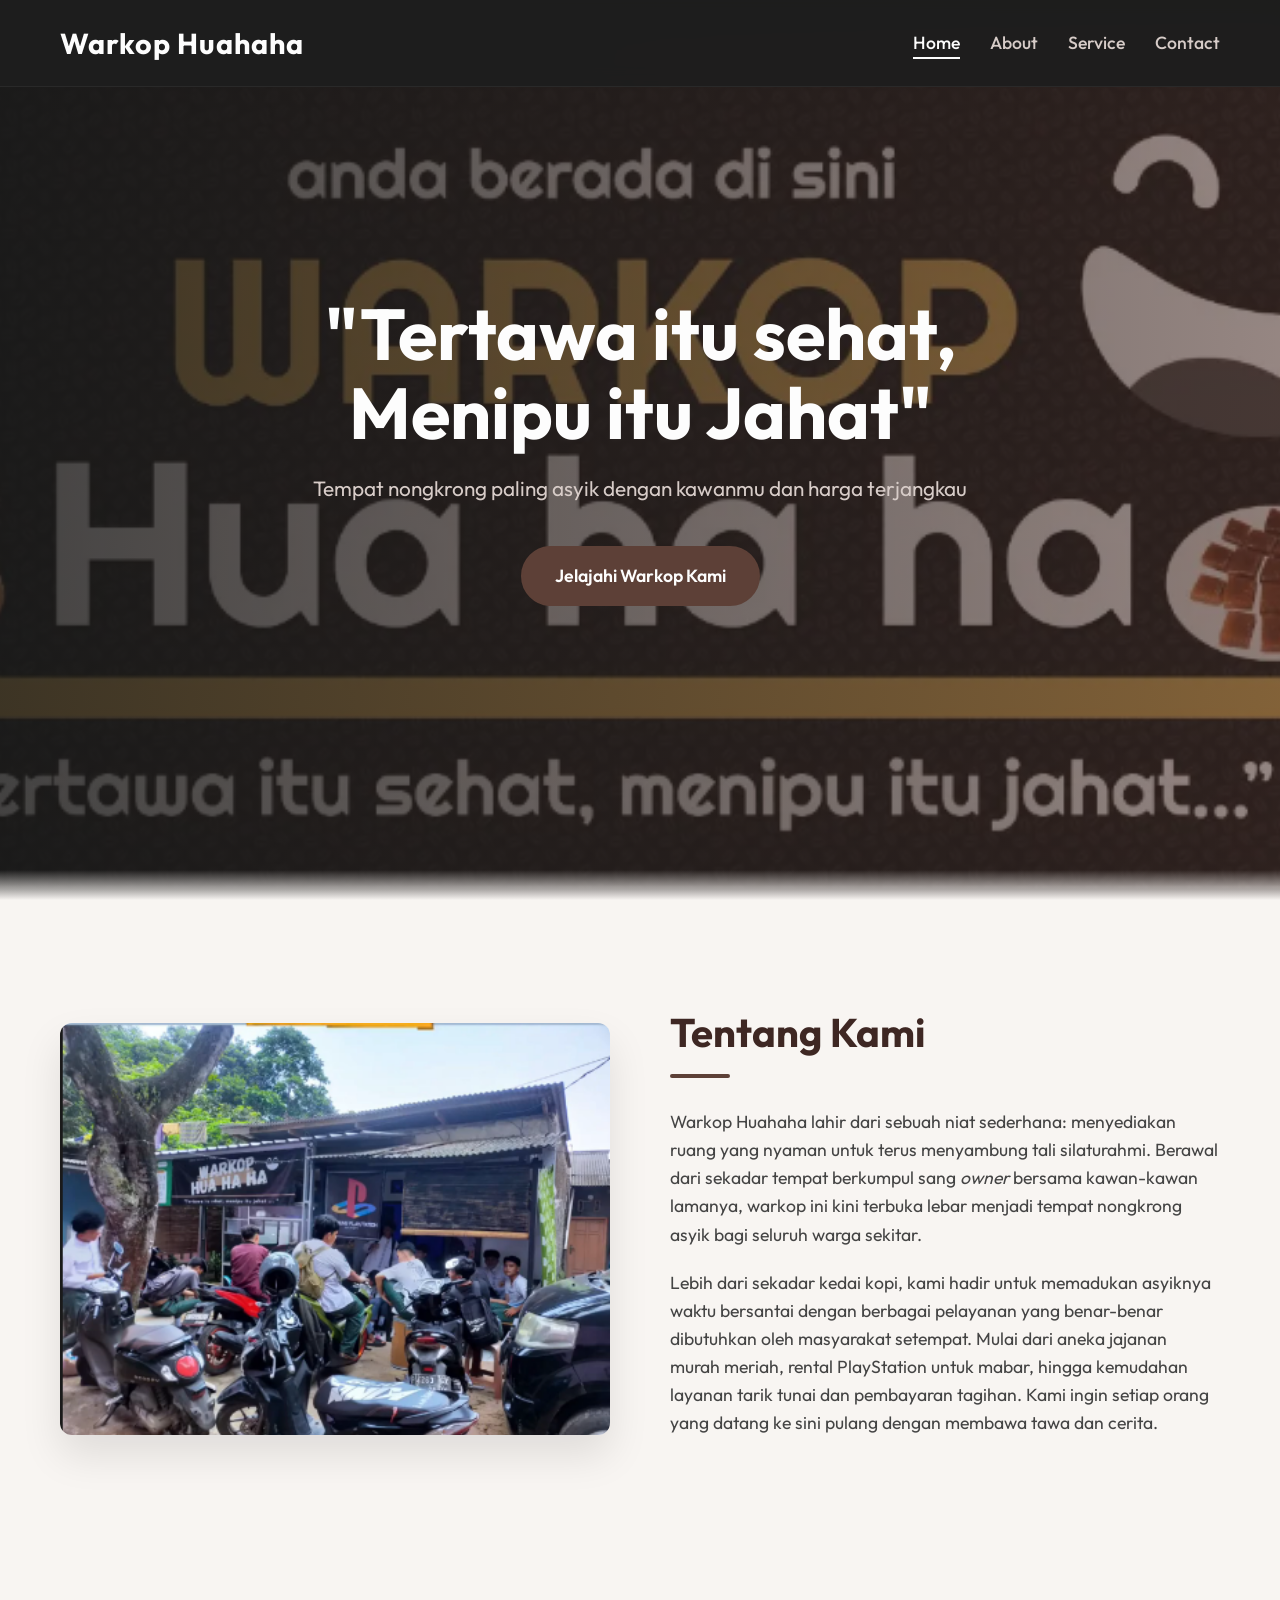
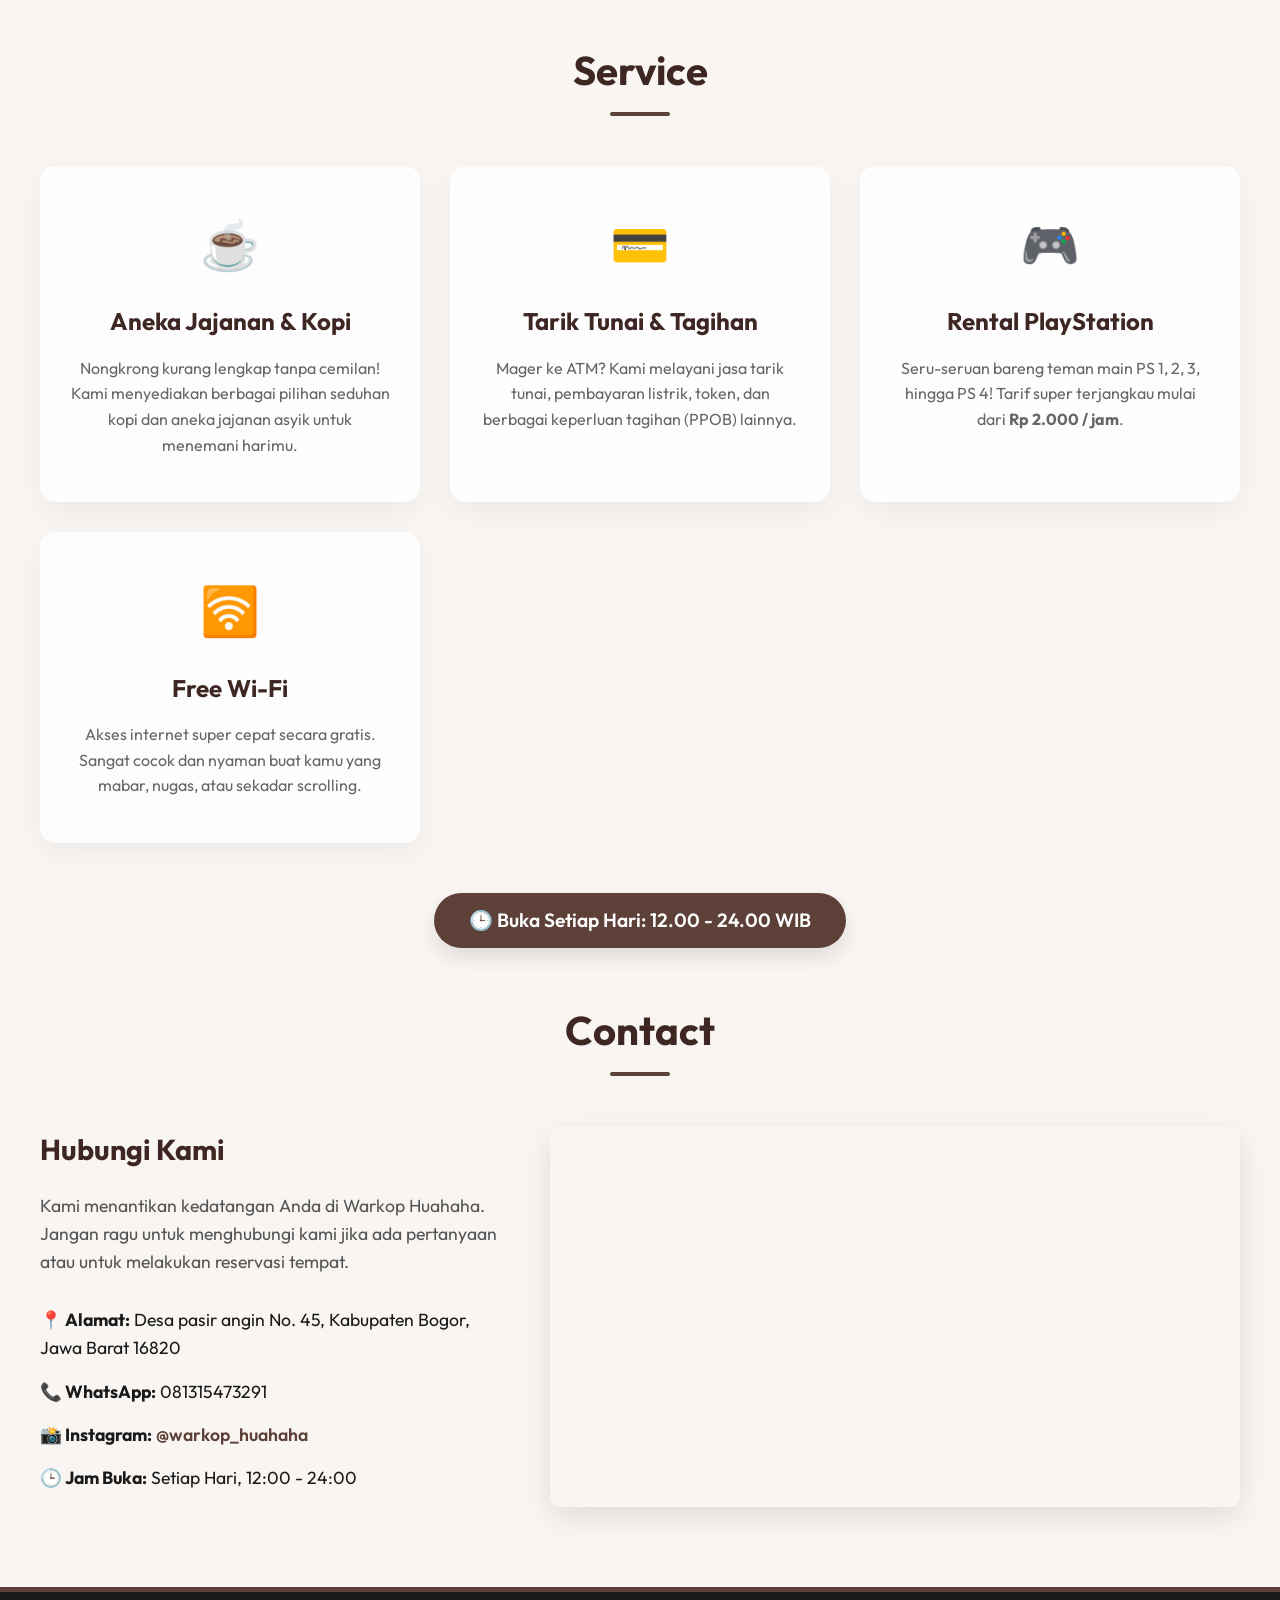
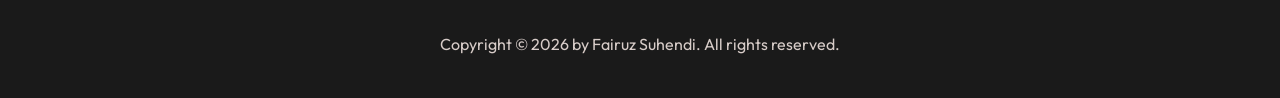
==== index.html @ 4262f51d "first commit" ====
<!DOCTYPE html>
<html lang="id">
<head>
    <meta charset="UTF-8">
    <meta name="viewport" content="width=device-width, initial-scale=1.0">
    <title>Warkop Huahaha | Tertawa Itu Sehat</title>
    <!-- Google Fonts for Modern Typography -->
    <link rel="preconnect" href="https://fonts.googleapis.com">
    <link rel="preconnect" href="https://fonts.gstatic.com" crossorigin>
    <link href="https://fonts.googleapis.com/css2?family=Outfit:wght@300;400;600;700&display=swap" rel="stylesheet">
    <link rel="stylesheet" href="style/style.css">
</head>
<body>

    <!-- Navbar -->
    <nav class="navbar">
        <div class="nav-container">
            <a href="#" class="nav-logo">Warkop Huahaha</a>
            <ul class="nav-links">
                <li><a href="#home" class="active">Home</a></li>
                <li><a href="#about">About</a></li>
                <li><a href="#service">Service</a></li>
                <li><a href="#contact">Contact</a></li>
            </ul>
            <div class="hamburger">
                <span class="bar"></span>
                <span class="bar"></span>
                <span class="bar"></span>
            </div>
        </div>
    </nav>

    <!-- Home Section -->
    <section id="home" class="home-section">
        <div class="home-overlay"></div>
        <div class="home-content">
            <h1 class="hero-title">"Tertawa itu sehat,<br>Menipu itu Jahat"</h1>
            <p class="hero-subtitle">Tempat nongkrong paling asyik dengan kawanmu dan harga terjangkau</p>
            <a href="#about" class="btn-primary">Jelajahi Warkop Kami</a>
        </div>
    </section>

    <!-- About Section -->
    <section id="about" class="about-section">
        <div class="container section-container about-grid">
            <div class="about-image">
                <!-- Ratio 4:3 -->
                <img src="img/warkop-huaha2.png" alt="Warkop Huahaha">
            </div>
            <div class="about-text">
                <h2 class="section-title">Tentang Kami</h2>
                <div class="title-underline"></div>
                <p>Warkop Huahaha lahir dari sebuah niat sederhana: menyediakan ruang yang nyaman untuk terus menyambung tali silaturahmi. Berawal dari sekadar tempat berkumpul sang <em>owner</em> bersama kawan-kawan lamanya, warkop ini kini terbuka lebar menjadi tempat nongkrong asyik bagi seluruh warga sekitar.</p>
                <p>Lebih dari sekadar kedai kopi, kami hadir untuk memadukan asyiknya waktu bersantai dengan berbagai pelayanan yang benar-benar dibutuhkan oleh masyarakat setempat. Mulai dari aneka jajanan murah meriah, rental PlayStation untuk mabar, hingga kemudahan layanan tarik tunai dan pembayaran tagihan. Kami ingin setiap orang yang datang ke sini pulang dengan membawa tawa dan cerita.</p>
            </div>
        </div>
    </section>
    
    <!-- Service Section -->
    <section id="service" class="service-section">
        <div class="container section-wrapper">
            <h2 class="section-title text-center">Service</h2>
            <div class="title-underline center"></div>
            <div class="service-grid">
                <div class="service-card">
                    <div class="service-icon">☕</div>
                    <h3>Aneka Jajanan & Kopi</h3>
                    <p>Nongkrong kurang lengkap tanpa cemilan! Kami menyediakan berbagai pilihan seduhan kopi dan aneka jajanan asyik untuk menemani harimu.</p>
                </div>
                <div class="service-card">
                    <div class="service-icon">💳</div>
                    <h3>Tarik Tunai & Tagihan</h3>
                    <p>Mager ke ATM? Kami melayani jasa tarik tunai, pembayaran listrik, token, dan berbagai keperluan tagihan (PPOB) lainnya.</p>
                </div>
                <div class="service-card">
                    <div class="service-icon">🎮</div>
                    <h3>Rental PlayStation</h3>
                    <p>Seru-seruan bareng teman main PS 1, 2, 3, hingga PS 4! Tarif super terjangkau mulai dari <strong>Rp 2.000 / jam</strong>.</p>
                </div>
                <div class="service-card">
                    <div class="service-icon">🛜</div>
                    <h3>Free Wi-Fi</h3>
                    <p>Akses internet super cepat secara gratis. Sangat cocok dan nyaman buat kamu yang mabar, nugas, atau sekadar scrolling.</p>
                </div>
            </div>

            <!-- Jam Operasional Highlight -->
            <div style="text-align: center; margin-top: 50px;">
                <span style="display: inline-block; background-color: var(--primary-brown); color: var(--white); padding: 12px 35px; border-radius: 50px; font-weight: 600; font-size: 1.2rem; box-shadow: 0 10px 20px rgba(0,0,0,0.1);">
                    🕒 Buka Setiap Hari: 12.00 - 24.00 WIB
                </span>
            </div>
        </div>
    </section>

    <!-- Contact Section -->
    <section id="contact" class="contact-section">
        <div class="container section-wrapper">
            <h2 class="section-title text-center">Contact</h2>
            <div class="title-underline center"></div>
            <div class="contact-grid">
                <div class="contact-info">
                    <h3>Hubungi Kami</h3>
                    <p>Kami menantikan kedatangan Anda di Warkop Huahaha. Jangan ragu untuk menghubungi kami jika ada pertanyaan atau untuk melakukan reservasi tempat.</p>
                    <ul class="contact-list">
                        <li><strong>📍 Alamat:</strong> Desa pasir angin No. 45, Kabupaten Bogor, Jawa Barat 16820</li>
                        <li><strong>📞 WhatsApp:</strong> <a href="https://wa.me/6281315473291" target="_blank" style="color: inherit; text-decoration: none;"> 081315473291</a></li>
                        <li><strong>📸 Instagram:</strong> <a href="https://www.instagram.com/warkop_huahaha/" target="_blank" style="color: var(--primary-brown); text-decoration: none; font-weight: 600;">@warkop_huahaha</a></li>
                        <li><strong>🕒 Jam Buka:</strong> Setiap Hari, 12:00 - 24:00</li>
                    </ul>
                </div>
                <div class="contact-map">
                    <iframe src="https://maps.google.com/maps?q=-6.3915505,106.9804911&t=&z=15&ie=UTF8&iwloc=&output=embed" width="100%" height="350" style="border:0; border-radius: 10px;" allowfullscreen="" loading="lazy" referrerpolicy="no-referrer-when-downgrade"></iframe>
                </div>
            </div>
        </div>
    </section>

    <!-- Footer -->
    <footer class="footer">
        <div class="container">
            <p>Copyright &copy; 2026 by Fairuz Suhendi. All rights reserved.</p>
        </div>
    </footer>

    <script src="script/script.js"></script>
</body>
</html>
---- style/style.css ----
/* Custom CSS for Warkop Huahaha */
/* Variables for colors */
:root {
  --primary-brown: #5d4037;
  --dark-brown: #3e2723;
  --light-brown: #d7ccc8;
  --black: #1a1a1a;
  --white: #fdfdfd;

  /* Transitions */
  --transition: all 0.3s ease-in-out;
}

* {
  margin: 0;
  padding: 0;
  box-sizing: border-box;
}

html {
  scroll-behavior: smooth;
}

body {
  font-family: "Outfit", sans-serif;
  background-color: var(--white);
  color: var(--black);
  line-height: 1.6;
  overflow-x: hidden;
}

.container {
  max-width: 1200px;
  margin: 0 auto;
  padding: 0 20px;
}

.section-wrapper {
  padding: 80px 0;
}

.text-center {
  text-align: center;
}

/* Typography */
.section-title {
  font-size: 2.5rem;
  color: var(--dark-brown);
  margin-bottom: 10px;
}

.title-underline {
  height: 4px;
  width: 60px;
  background-color: var(--primary-brown);
  margin-bottom: 30px;
  border-radius: 2px;
}

.title-underline.center {
  margin-left: auto;
  margin-right: auto;
}

/* Button */
.btn-primary {
  display: inline-block;
  padding: 14px 32px;
  background-color: var(--primary-brown);
  color: var(--white);
  text-decoration: none;
  font-size: 1.1rem;
  font-weight: 600;
  border-radius: 30px;
  border: 2px solid var(--primary-brown);
  transition: var(--transition);
}

.btn-primary:hover {
  background-color: transparent;
  color: var(--white);
  border: 2px solid var(--white);
}

/* Navbar */
.navbar {
  position: fixed;
  top: 0;
  left: 0;
  width: 100%;
  z-index: 1000;
  background: rgba(30, 30, 30, 0.95);
  backdrop-filter: blur(10px);
  transition: var(--transition);
  border-bottom: 1px solid rgba(255, 255, 255, 0.05);
}

.nav-container {
  max-width: 1200px;
  margin: 0 auto;
  padding: 20px;
  display: flex;
  justify-content: space-between;
  align-items: center;
}

.nav-logo {
  font-size: 1.8rem;
  font-weight: 700;
  color: var(--white);
  text-decoration: none;
  letter-spacing: 1px;
}

.nav-links {
  list-style: none;
  display: flex;
  gap: 30px;
}

.nav-links li a {
  color: var(--light-brown);
  text-decoration: none;
  font-size: 1.1rem;
  font-weight: 500;
  transition: var(--transition);
  position: relative;
}

.nav-links li a::after {
  content: "";
  position: absolute;
  bottom: -5px;
  left: 0;
  width: 0;
  height: 2px;
  background-color: var(--white);
  transition: var(--transition);
}

.nav-links li a:hover,
.nav-links li a.active {
  color: var(--white);
}

.nav-links li a:hover::after,
.nav-links li a.active::after {
  width: 100%;
}

.hamburger {
  display: none;
  cursor: pointer;
}

.hamburger .bar {
  display: block;
  width: 25px;
  height: 3px;
  margin: 5px auto;
  transition: all 0.3s ease-in-out;
  background-color: var(--white);
}

/* Home Section */
.home-section {
  position: relative;
  height: 100vh;
  display: flex;
  align-items: center;
  justify-content: center;
  background: url("../img/warkop-huahaha.png") no-repeat center center/cover;
  text-align: center;
  color: var(--white);
  z-index: 1;
}

.home-overlay {
  position: absolute;
  top: 0;
  left: 0;
  width: 100%;
  height: 100%;
  /* Darken background slightly to increase text readability */
  background:
    linear-gradient(
      to bottom,
      rgba(248, 245, 242, 0) calc(100% - 30px),
      #f8f5f2 100%
    ),
    linear-gradient(to right, rgba(26, 26, 26, 0.8), rgba(62, 39, 35, 0.5));
  z-index: -1;
}

.home-content {
  max-width: 800px;
  padding: 0 20px;
  transform: translateY(20px);
  opacity: 0;
  animation: fadeIn 1.2s forwards 0.5s ease;
}

@keyframes fadeIn {
  to {
    opacity: 1;
    transform: translateY(0);
  }
}

.hero-title {
  font-size: 4.5rem;
  font-weight: 700;
  margin-bottom: 20px;
  line-height: 1.1;
  color: var(--white);
}

.hero-subtitle {
  font-size: 1.3rem;
  margin-bottom: 40px;
  color: var(--light-brown);
}

/* About Section */
.about-section {
  background-color: #f8f5f2;
  padding: 100px 0;
}

.about-grid {
  display: grid;
  grid-template-columns: 1fr 1fr;
  gap: 60px;
  align-items: center;
}

.about-image {
  position: relative;
  border-radius: 12px;
  overflow: hidden;
  box-shadow: 0 20px 40px rgba(0, 0, 0, 0.1);
  /* Set 4:3 Aspect Ratio */
  aspect-ratio: 4 / 3;
}

.about-image img {
  width: 100%;
  height: 100%;
  object-fit: cover;
  transition: transform 0.5s ease;
}

.about-image:hover img {
  transform: scale(1.05);
}

.about-text p {
  font-size: 1.1rem;
  margin-bottom: 20px;
  color: #444;
}

/* Service Section */
.service-section {
  background-color: #f8f5f2; /* Subtle background for contrast */
}

.service-grid {
  display: grid;
  grid-template-columns: repeat(auto-fit, minmax(300px, 1fr));
  gap: 30px;
  margin-top: 50px;
}

.service-card {
  background-color: var(--white);
  padding: 40px 30px;
  border-radius: 15px;
  box-shadow: 0 10px 30px rgba(0, 0, 0, 0.05);
  text-align: center;
  transition: var(--transition);
  border-bottom: 4px solid transparent;
}

.service-card:hover {
  transform: translateY(-10px);
  border-bottom: 4px solid var(--primary-brown);
  box-shadow: 0 15px 40px rgba(0, 0, 0, 0.1);
}

.service-icon {
  font-size: 3rem;
  margin-bottom: 20px;
}

.service-card h3 {
  font-size: 1.5rem;
  color: var(--dark-brown);
  margin-bottom: 15px;
}

.service-card p {
  color: #666;
}

/* Contact Section */
.contact-section {
  background-color: #f8f5f2;
}

.contact-grid {
  display: grid;
  grid-template-columns: 1fr 1.5fr;
  gap: 50px;
  margin-top: 50px;
}

.contact-info h3 {
  font-size: 1.8rem;
  color: var(--dark-brown);
  margin-bottom: 20px;
}

.contact-info p {
  margin-bottom: 30px;
  color: #555;
  font-size: 1.1rem;
}

.contact-list {
  list-style: none;
}

.contact-list li {
  margin-bottom: 15px;
  font-size: 1.1rem;
  color: var(--black);
  line-height: 1.6; /* Tambahan line-height agar teks panjang nyaman dibaca */
}

.contact-map {
  box-shadow: 0 10px 30px rgba(0, 0, 0, 0.1);
  border-radius: 10px;
  overflow: hidden;
}

/* Footer Section */
.footer {
  background-color: var(--black);
  color: var(--light-brown);
  text-align: center;
  padding: 40px 0;
  border-top: 5px solid var(--primary-brown);
}

.footer p {
  font-size: 1rem;
}

/* Tampilan Desktop Khusus: Merapatkan jarak antara lencana jam buka dan Contact */
@media (min-width: 992px) {
  .service-section .section-wrapper {
    padding-bottom: 30px;
  }
  .contact-section .section-wrapper {
    padding-top: 20px;
  }
}

/* Mobile Responsive */
@media (max-width: 991px) {
  /* Memberikan jarak khusus untuk tablet layaknya Asus Zenfold agar tidak dempet */
  .container {
    padding: 0 50px;
  }

  .nav-container {
    padding: 20px 50px;
  }

  .about-grid,
  .contact-grid {
    grid-template-columns: 1fr;
  }

  .about-image {
    order: -1;
  }

  .hero-title {
    font-size: 3.5rem;
  }

  /* Membuat tulisan Tentang Kami berada di tengah setiap kali layar collapse jadi 1 baris */
  .about-text {
    text-align: center;
  }

  .about-text .title-underline {
    margin-left: auto;
    margin-right: auto;
  }
}

@media (max-width: 768px) {
  .hamburger {
    display: block;
  }

  .hamburger.active .bar:nth-child(2) {
    opacity: 0;
  }

  .hamburger.active .bar:nth-child(1) {
    transform: translateY(8px) rotate(45deg);
  }

  .hamburger.active .bar:nth-child(3) {
    transform: translateY(-8px) rotate(-45deg);
  }

  .nav-links {
    position: fixed;
    left: -100%;
    top: 70px;
    flex-direction: column;
    background-color: rgba(30, 30, 30, 0.98);
    width: 100%;
    text-align: center;
    transition: 0.3s;
    box-shadow: 0 10px 27px rgba(0, 0, 0, 0.05);
    padding: 40px 0;
    gap: 0;
  }

  .nav-links.active {
    left: 0;
  }

  .nav-links li {
    margin: 15px 0;
  }

  .home-section {
    height: auto;
    min-height: 60vh;
    padding: 100px 20px 60px 20px;
    background-size: cover;
    background-position: center;
    background-repeat: no-repeat;
    background-color: var(--black);
    align-items: center; /* Kembalikan sifat text menimpa gambar di tengah */
    justify-content: center;
  }

  .home-overlay {
    display: block; /* Aktifkan kembali overlay agar teks HTML terbaca jelas */
  }

  .home-content {
    margin-top: 0;
    padding: 0;
    z-index: 2;
  }

  .hero-title {
    font-size: 2.2rem;
  }

  .section-title {
    font-size: 2rem;
  }

  /* Tambahan padding agar jarak di HP tidak terlalu mepet ke ujung layar */
  .container {
    padding: 0 30px;
  }

  /* Memberi jarak atas ekstra pada judul Contact agar tidak mepet dengan Service Card di hp */
  .contact-section .section-title {
    margin-top: 30px;
  }
}

@media (max-width: 480px) {
  .hero-title {
    font-size: 2.2rem;
  }
}
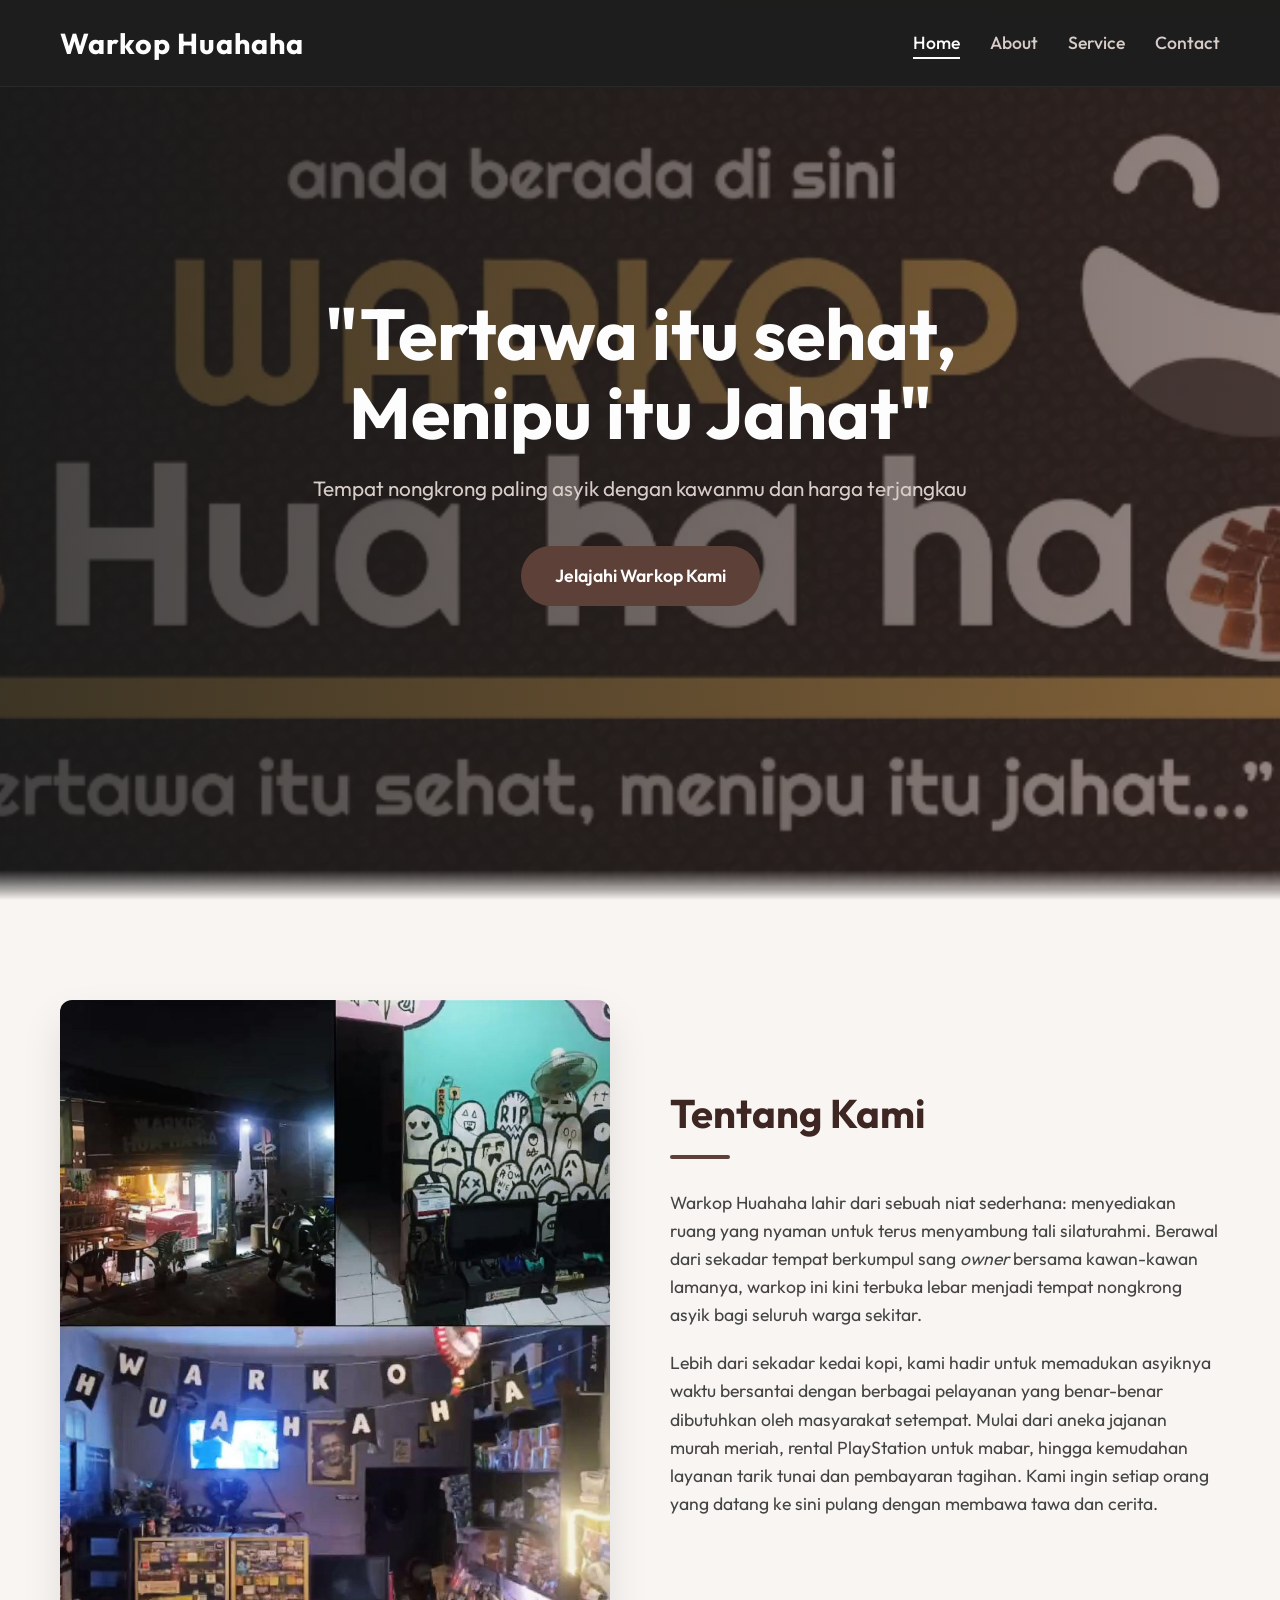
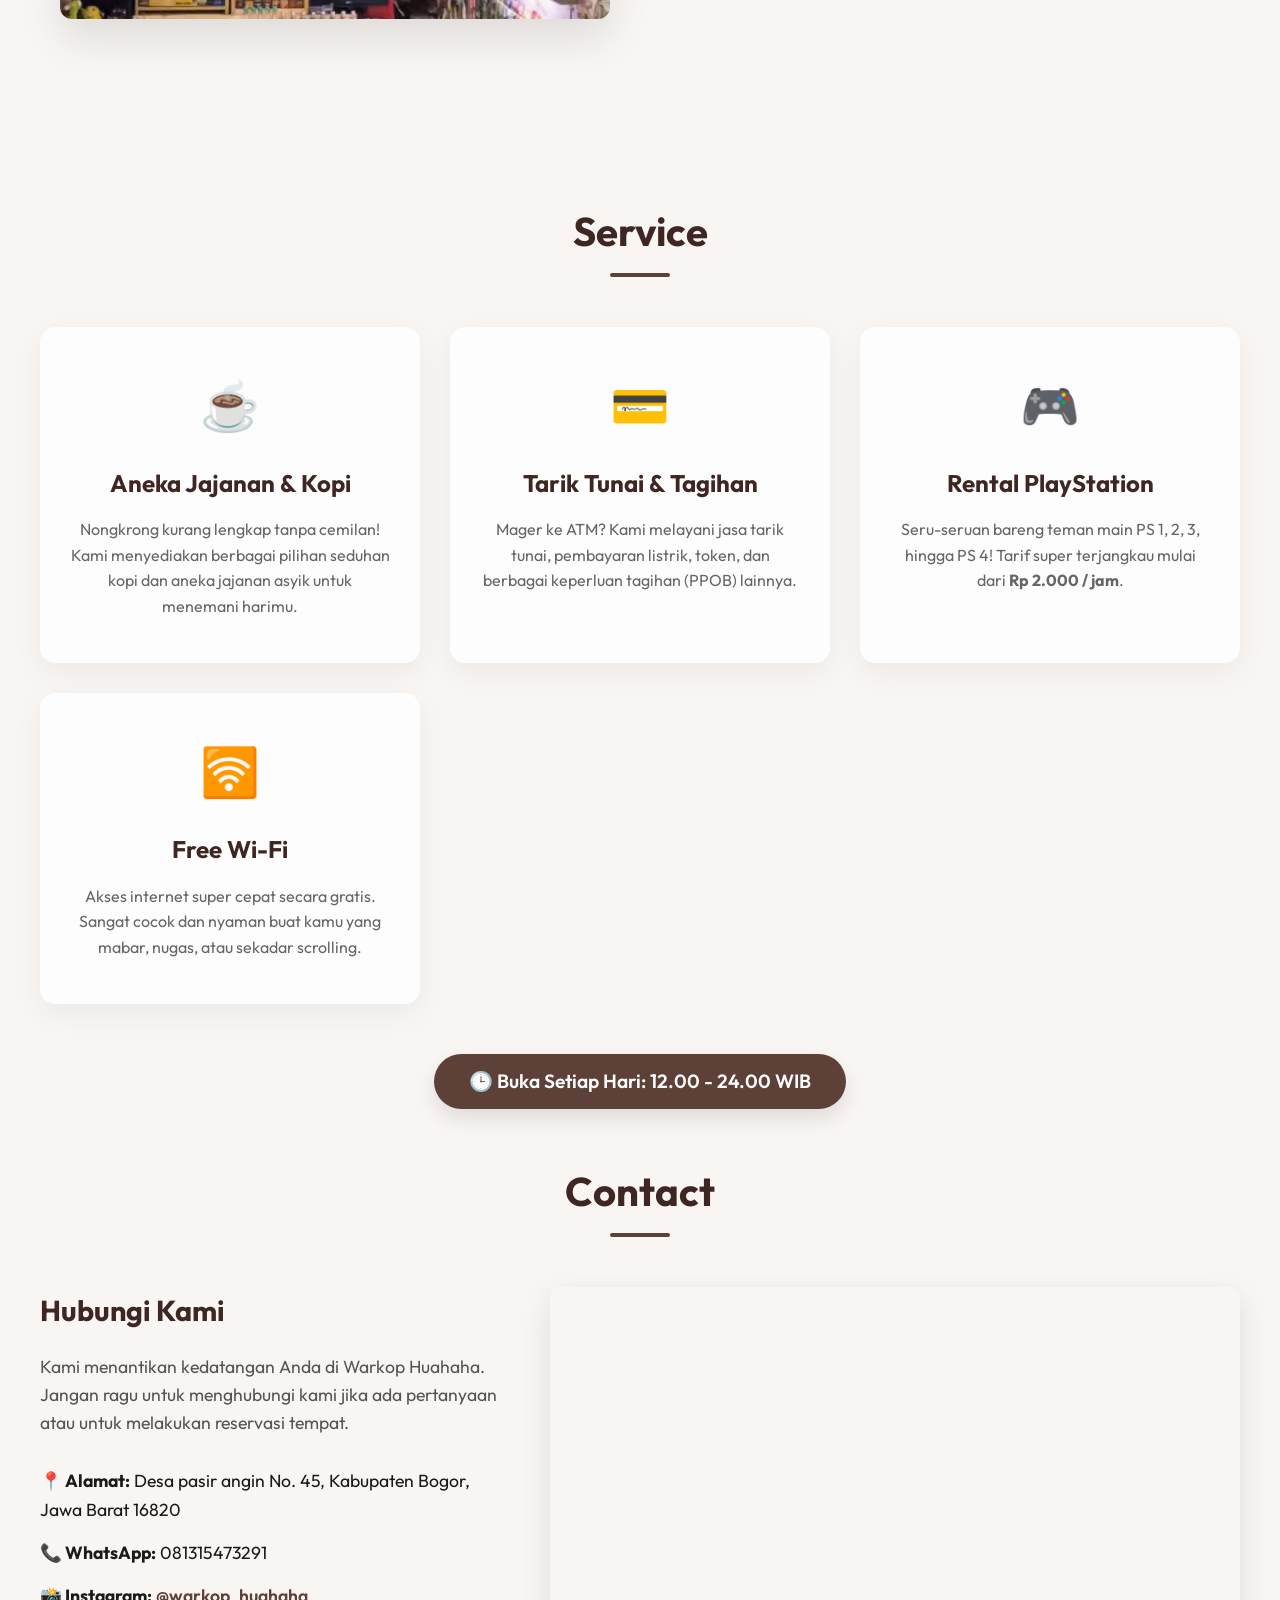
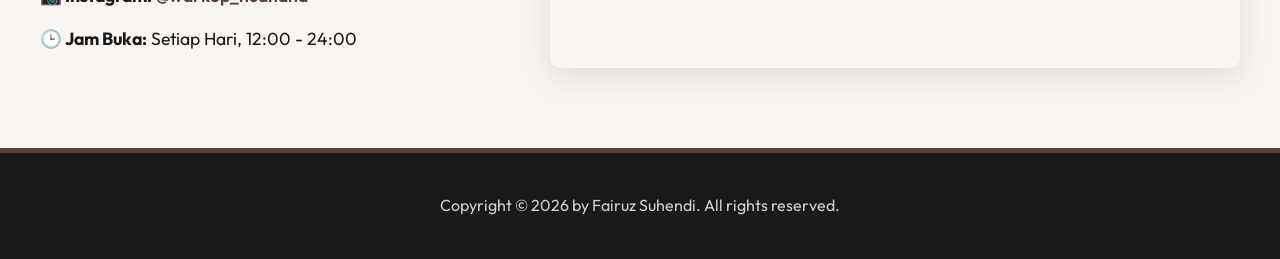
==== commit 32f6cbc9: "fix photo" ====
--- a/index.html
+++ b/index.html
@@ -1,128 +1,205 @@
-<!DOCTYPE html>
+<!doctype html>
 <html lang="id">
-<head>
-    <meta charset="UTF-8">
-    <meta name="viewport" content="width=device-width, initial-scale=1.0">
+  <head>
+    <meta charset="UTF-8" />
+    <meta name="viewport" content="width=device-width, initial-scale=1.0" />
     <title>Warkop Huahaha | Tertawa Itu Sehat</title>
     <!-- Google Fonts for Modern Typography -->
-    <link rel="preconnect" href="https://fonts.googleapis.com">
-    <link rel="preconnect" href="https://fonts.gstatic.com" crossorigin>
-    <link href="https://fonts.googleapis.com/css2?family=Outfit:wght@300;400;600;700&display=swap" rel="stylesheet">
-    <link rel="stylesheet" href="style/style.css">
-</head>
-<body>
-
+    <link rel="preconnect" href="https://fonts.googleapis.com" />
+    <link rel="preconnect" href="https://fonts.gstatic.com" crossorigin />
+    <link
+      href="https://fonts.googleapis.com/css2?family=Outfit:wght@300;400;600;700&display=swap"
+      rel="stylesheet"
+    />
+    <link rel="stylesheet" href="style/style.css" />
+  </head>
+  <body>
     <!-- Navbar -->
     <nav class="navbar">
-        <div class="nav-container">
-            <a href="#" class="nav-logo">Warkop Huahaha</a>
-            <ul class="nav-links">
-                <li><a href="#home" class="active">Home</a></li>
-                <li><a href="#about">About</a></li>
-                <li><a href="#service">Service</a></li>
-                <li><a href="#contact">Contact</a></li>
-            </ul>
-            <div class="hamburger">
-                <span class="bar"></span>
-                <span class="bar"></span>
-                <span class="bar"></span>
-            </div>
-        </div>
+      <div class="nav-container">
+        <a href="#" class="nav-logo">Warkop Huahaha</a>
+        <ul class="nav-links">
+          <li><a href="#home" class="active">Home</a></li>
+          <li><a href="#about">About</a></li>
+          <li><a href="#service">Service</a></li>
+          <li><a href="#contact">Contact</a></li>
+        </ul>
+        <div class="hamburger">
+          <span class="bar"></span>
+          <span class="bar"></span>
+          <span class="bar"></span>
+        </div>
+      </div>
     </nav>
 
     <!-- Home Section -->
     <section id="home" class="home-section">
-        <div class="home-overlay"></div>
-        <div class="home-content">
-            <h1 class="hero-title">"Tertawa itu sehat,<br>Menipu itu Jahat"</h1>
-            <p class="hero-subtitle">Tempat nongkrong paling asyik dengan kawanmu dan harga terjangkau</p>
-            <a href="#about" class="btn-primary">Jelajahi Warkop Kami</a>
-        </div>
+      <div class="home-overlay"></div>
+      <div class="home-content">
+        <h1 class="hero-title">"Tertawa itu sehat,<br />Menipu itu Jahat"</h1>
+        <p class="hero-subtitle">
+          Tempat nongkrong paling asyik dengan kawanmu dan harga terjangkau
+        </p>
+        <a href="#about" class="btn-primary">Jelajahi Warkop Kami</a>
+      </div>
     </section>
 
     <!-- About Section -->
     <section id="about" class="about-section">
-        <div class="container section-container about-grid">
-            <div class="about-image">
-                <!-- Ratio 4:3 -->
-                <img src="img/warkop-huaha2.png" alt="Warkop Huahaha">
-            </div>
-            <div class="about-text">
-                <h2 class="section-title">Tentang Kami</h2>
-                <div class="title-underline"></div>
-                <p>Warkop Huahaha lahir dari sebuah niat sederhana: menyediakan ruang yang nyaman untuk terus menyambung tali silaturahmi. Berawal dari sekadar tempat berkumpul sang <em>owner</em> bersama kawan-kawan lamanya, warkop ini kini terbuka lebar menjadi tempat nongkrong asyik bagi seluruh warga sekitar.</p>
-                <p>Lebih dari sekadar kedai kopi, kami hadir untuk memadukan asyiknya waktu bersantai dengan berbagai pelayanan yang benar-benar dibutuhkan oleh masyarakat setempat. Mulai dari aneka jajanan murah meriah, rental PlayStation untuk mabar, hingga kemudahan layanan tarik tunai dan pembayaran tagihan. Kami ingin setiap orang yang datang ke sini pulang dengan membawa tawa dan cerita.</p>
-            </div>
-        </div>
-    </section>
-    
+      <div class="container section-container about-grid">
+        <div class="about-image">
+          <!-- Ratio 4:3 -->
+          <img src="img/warkop-huahaha2.jpg" alt="Warkop Huahaha" />
+        </div>
+        <div class="about-text">
+          <h2 class="section-title">Tentang Kami</h2>
+          <div class="title-underline"></div>
+          <p>
+            Warkop Huahaha lahir dari sebuah niat sederhana: menyediakan ruang
+            yang nyaman untuk terus menyambung tali silaturahmi. Berawal dari
+            sekadar tempat berkumpul sang <em>owner</em> bersama kawan-kawan
+            lamanya, warkop ini kini terbuka lebar menjadi tempat nongkrong
+            asyik bagi seluruh warga sekitar.
+          </p>
+          <p>
+            Lebih dari sekadar kedai kopi, kami hadir untuk memadukan asyiknya
+            waktu bersantai dengan berbagai pelayanan yang benar-benar
+            dibutuhkan oleh masyarakat setempat. Mulai dari aneka jajanan murah
+            meriah, rental PlayStation untuk mabar, hingga kemudahan layanan
+            tarik tunai dan pembayaran tagihan. Kami ingin setiap orang yang
+            datang ke sini pulang dengan membawa tawa dan cerita.
+          </p>
+        </div>
+      </div>
+    </section>
+
     <!-- Service Section -->
     <section id="service" class="service-section">
-        <div class="container section-wrapper">
-            <h2 class="section-title text-center">Service</h2>
-            <div class="title-underline center"></div>
-            <div class="service-grid">
-                <div class="service-card">
-                    <div class="service-icon">☕</div>
-                    <h3>Aneka Jajanan & Kopi</h3>
-                    <p>Nongkrong kurang lengkap tanpa cemilan! Kami menyediakan berbagai pilihan seduhan kopi dan aneka jajanan asyik untuk menemani harimu.</p>
-                </div>
-                <div class="service-card">
-                    <div class="service-icon">💳</div>
-                    <h3>Tarik Tunai & Tagihan</h3>
-                    <p>Mager ke ATM? Kami melayani jasa tarik tunai, pembayaran listrik, token, dan berbagai keperluan tagihan (PPOB) lainnya.</p>
-                </div>
-                <div class="service-card">
-                    <div class="service-icon">🎮</div>
-                    <h3>Rental PlayStation</h3>
-                    <p>Seru-seruan bareng teman main PS 1, 2, 3, hingga PS 4! Tarif super terjangkau mulai dari <strong>Rp 2.000 / jam</strong>.</p>
-                </div>
-                <div class="service-card">
-                    <div class="service-icon">🛜</div>
-                    <h3>Free Wi-Fi</h3>
-                    <p>Akses internet super cepat secara gratis. Sangat cocok dan nyaman buat kamu yang mabar, nugas, atau sekadar scrolling.</p>
-                </div>
-            </div>
-
-            <!-- Jam Operasional Highlight -->
-            <div style="text-align: center; margin-top: 50px;">
-                <span style="display: inline-block; background-color: var(--primary-brown); color: var(--white); padding: 12px 35px; border-radius: 50px; font-weight: 600; font-size: 1.2rem; box-shadow: 0 10px 20px rgba(0,0,0,0.1);">
-                    🕒 Buka Setiap Hari: 12.00 - 24.00 WIB
-                </span>
-            </div>
-        </div>
+      <div class="container section-wrapper">
+        <h2 class="section-title text-center">Service</h2>
+        <div class="title-underline center"></div>
+        <div class="service-grid">
+          <div class="service-card">
+            <div class="service-icon">☕</div>
+            <h3>Aneka Jajanan & Kopi</h3>
+            <p>
+              Nongkrong kurang lengkap tanpa cemilan! Kami menyediakan berbagai
+              pilihan seduhan kopi dan aneka jajanan asyik untuk menemani
+              harimu.
+            </p>
+          </div>
+          <div class="service-card">
+            <div class="service-icon">💳</div>
+            <h3>Tarik Tunai & Tagihan</h3>
+            <p>
+              Mager ke ATM? Kami melayani jasa tarik tunai, pembayaran listrik,
+              token, dan berbagai keperluan tagihan (PPOB) lainnya.
+            </p>
+          </div>
+          <div class="service-card">
+            <div class="service-icon">🎮</div>
+            <h3>Rental PlayStation</h3>
+            <p>
+              Seru-seruan bareng teman main PS 1, 2, 3, hingga PS 4! Tarif super
+              terjangkau mulai dari <strong>Rp 2.000 / jam</strong>.
+            </p>
+          </div>
+          <div class="service-card">
+            <div class="service-icon">🛜</div>
+            <h3>Free Wi-Fi</h3>
+            <p>
+              Akses internet super cepat secara gratis. Sangat cocok dan nyaman
+              buat kamu yang mabar, nugas, atau sekadar scrolling.
+            </p>
+          </div>
+        </div>
+
+        <!-- Jam Operasional Highlight -->
+        <div style="text-align: center; margin-top: 50px">
+          <span
+            style="
+              display: inline-block;
+              background-color: var(--primary-brown);
+              color: var(--white);
+              padding: 12px 35px;
+              border-radius: 50px;
+              font-weight: 600;
+              font-size: 1.2rem;
+              box-shadow: 0 10px 20px rgba(0, 0, 0, 0.1);
+            "
+          >
+            🕒 Buka Setiap Hari: 12.00 - 24.00 WIB
+          </span>
+        </div>
+      </div>
     </section>
 
     <!-- Contact Section -->
     <section id="contact" class="contact-section">
-        <div class="container section-wrapper">
-            <h2 class="section-title text-center">Contact</h2>
-            <div class="title-underline center"></div>
-            <div class="contact-grid">
-                <div class="contact-info">
-                    <h3>Hubungi Kami</h3>
-                    <p>Kami menantikan kedatangan Anda di Warkop Huahaha. Jangan ragu untuk menghubungi kami jika ada pertanyaan atau untuk melakukan reservasi tempat.</p>
-                    <ul class="contact-list">
-                        <li><strong>📍 Alamat:</strong> Desa pasir angin No. 45, Kabupaten Bogor, Jawa Barat 16820</li>
-                        <li><strong>📞 WhatsApp:</strong> <a href="https://wa.me/6281315473291" target="_blank" style="color: inherit; text-decoration: none;"> 081315473291</a></li>
-                        <li><strong>📸 Instagram:</strong> <a href="https://www.instagram.com/warkop_huahaha/" target="_blank" style="color: var(--primary-brown); text-decoration: none; font-weight: 600;">@warkop_huahaha</a></li>
-                        <li><strong>🕒 Jam Buka:</strong> Setiap Hari, 12:00 - 24:00</li>
-                    </ul>
-                </div>
-                <div class="contact-map">
-                    <iframe src="https://maps.google.com/maps?q=-6.3915505,106.9804911&t=&z=15&ie=UTF8&iwloc=&output=embed" width="100%" height="350" style="border:0; border-radius: 10px;" allowfullscreen="" loading="lazy" referrerpolicy="no-referrer-when-downgrade"></iframe>
-                </div>
-            </div>
-        </div>
+      <div class="container section-wrapper">
+        <h2 class="section-title text-center">Contact</h2>
+        <div class="title-underline center"></div>
+        <div class="contact-grid">
+          <div class="contact-info">
+            <h3>Hubungi Kami</h3>
+            <p>
+              Kami menantikan kedatangan Anda di Warkop Huahaha. Jangan ragu
+              untuk menghubungi kami jika ada pertanyaan atau untuk melakukan
+              reservasi tempat.
+            </p>
+            <ul class="contact-list">
+              <li>
+                <strong>📍 Alamat:</strong> Desa pasir angin No. 45, Kabupaten
+                Bogor, Jawa Barat 16820
+              </li>
+              <li>
+                <strong>📞 WhatsApp:</strong>
+                <a
+                  href="https://wa.me/6281315473291"
+                  target="_blank"
+                  style="color: inherit; text-decoration: none"
+                >
+                  081315473291</a
+                >
+              </li>
+              <li>
+                <strong>📸 Instagram:</strong>
+                <a
+                  href="https://www.instagram.com/warkop_huahaha/"
+                  target="_blank"
+                  style="
+                    color: var(--primary-brown);
+                    text-decoration: none;
+                    font-weight: 600;
+                  "
+                  >@warkop_huahaha</a
+                >
+              </li>
+              <li><strong>🕒 Jam Buka:</strong> Setiap Hari, 12:00 - 24:00</li>
+            </ul>
+          </div>
+          <div class="contact-map">
+            <iframe
+              src="https://maps.google.com/maps?q=-6.3915505,106.9804911&t=&z=15&ie=UTF8&iwloc=&output=embed"
+              width="100%"
+              height="350"
+              style="border: 0; border-radius: 10px"
+              allowfullscreen=""
+              loading="lazy"
+              referrerpolicy="no-referrer-when-downgrade"
+            ></iframe>
+          </div>
+        </div>
+      </div>
     </section>
 
     <!-- Footer -->
     <footer class="footer">
-        <div class="container">
-            <p>Copyright &copy; 2026 by Fairuz Suhendi. All rights reserved.</p>
-        </div>
+      <div class="container">
+        <p>Copyright &copy; 2026 by Fairuz Suhendi. All rights reserved.</p>
+      </div>
     </footer>
 
     <script src="script/script.js"></script>
-</body>
-</html>+  </body>
+</html>
--- a/style/style.css
+++ b/style/style.css
@@ -240,14 +240,15 @@
   border-radius: 12px;
   overflow: hidden;
   box-shadow: 0 20px 40px rgba(0, 0, 0, 0.1);
-  /* Set 4:3 Aspect Ratio */
-  aspect-ratio: 4 / 3;
+  /* Adjusted aspect ratio to match the collage */
+  aspect-ratio: 4 / 4.5;
 }
 
 .about-image img {
   width: 100%;
   height: 100%;
   object-fit: cover;
+  object-position: top;
   transition: transform 0.5s ease;
 }
 
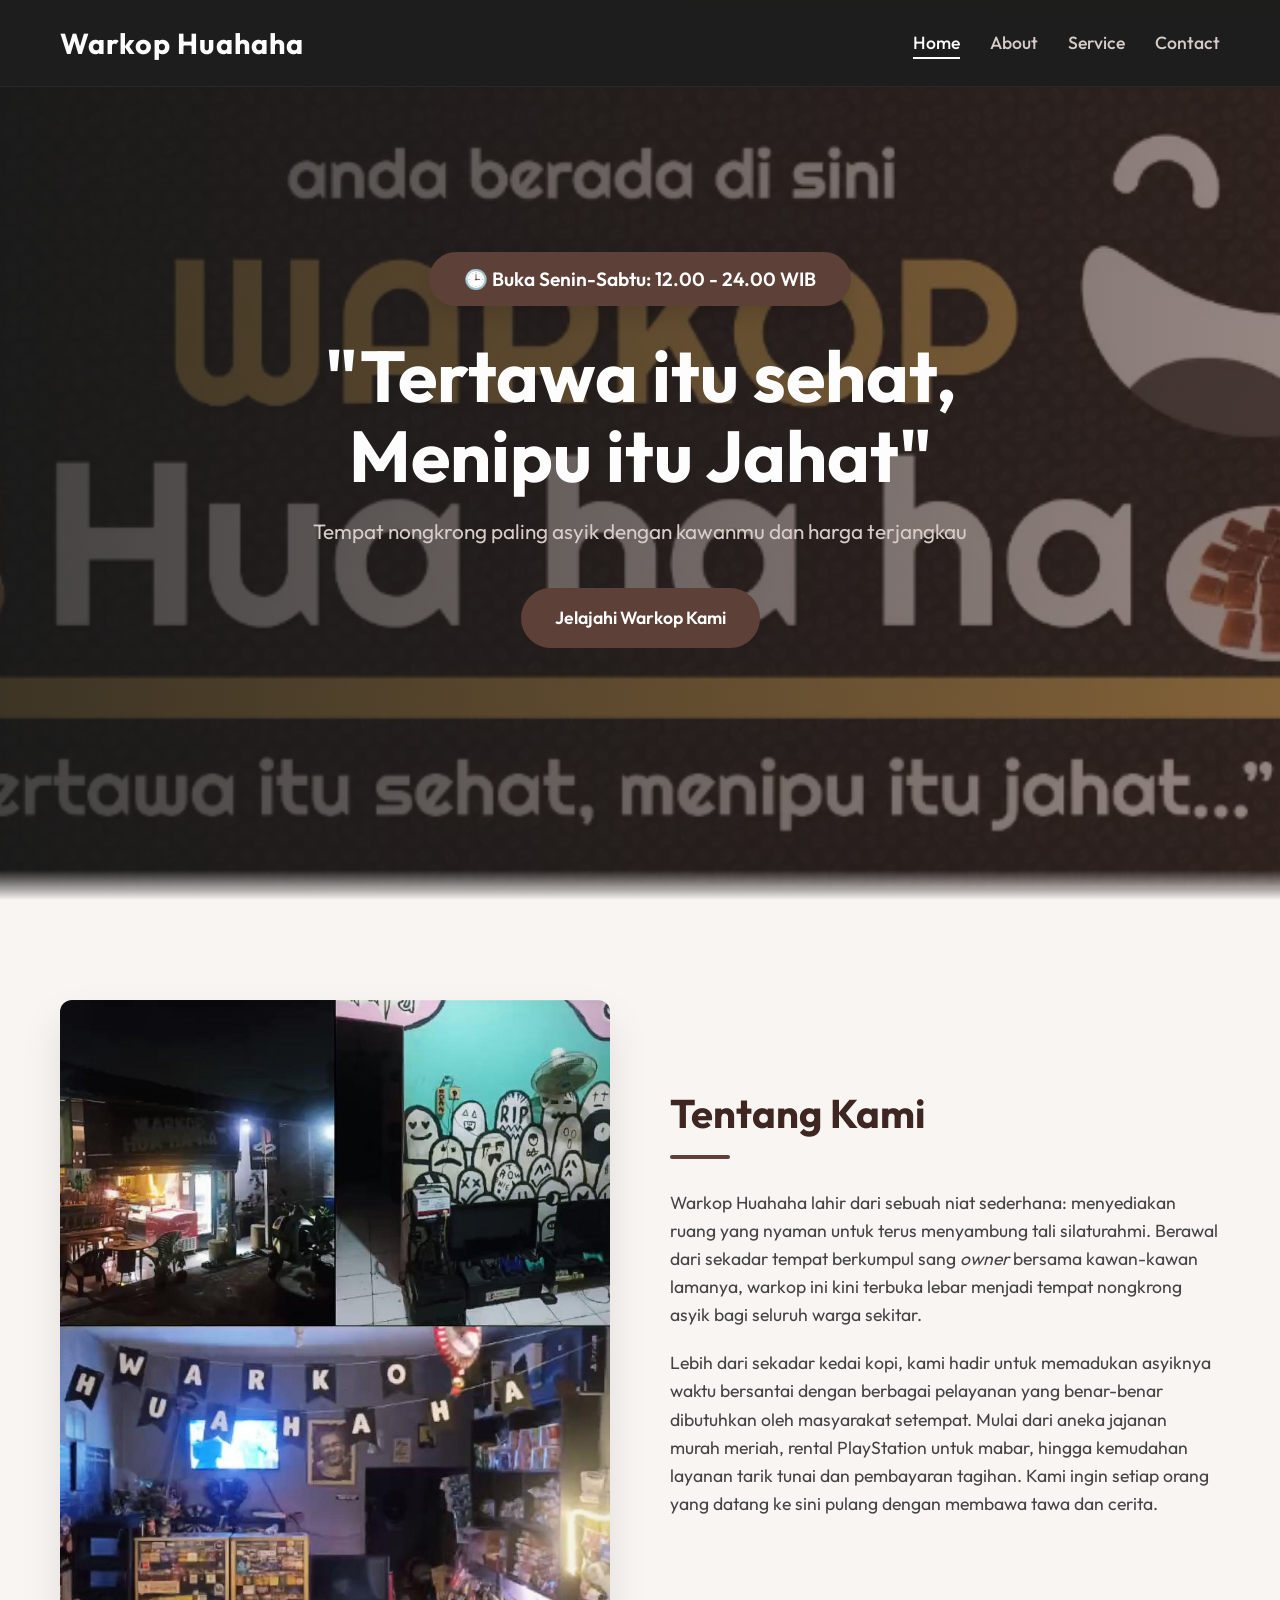
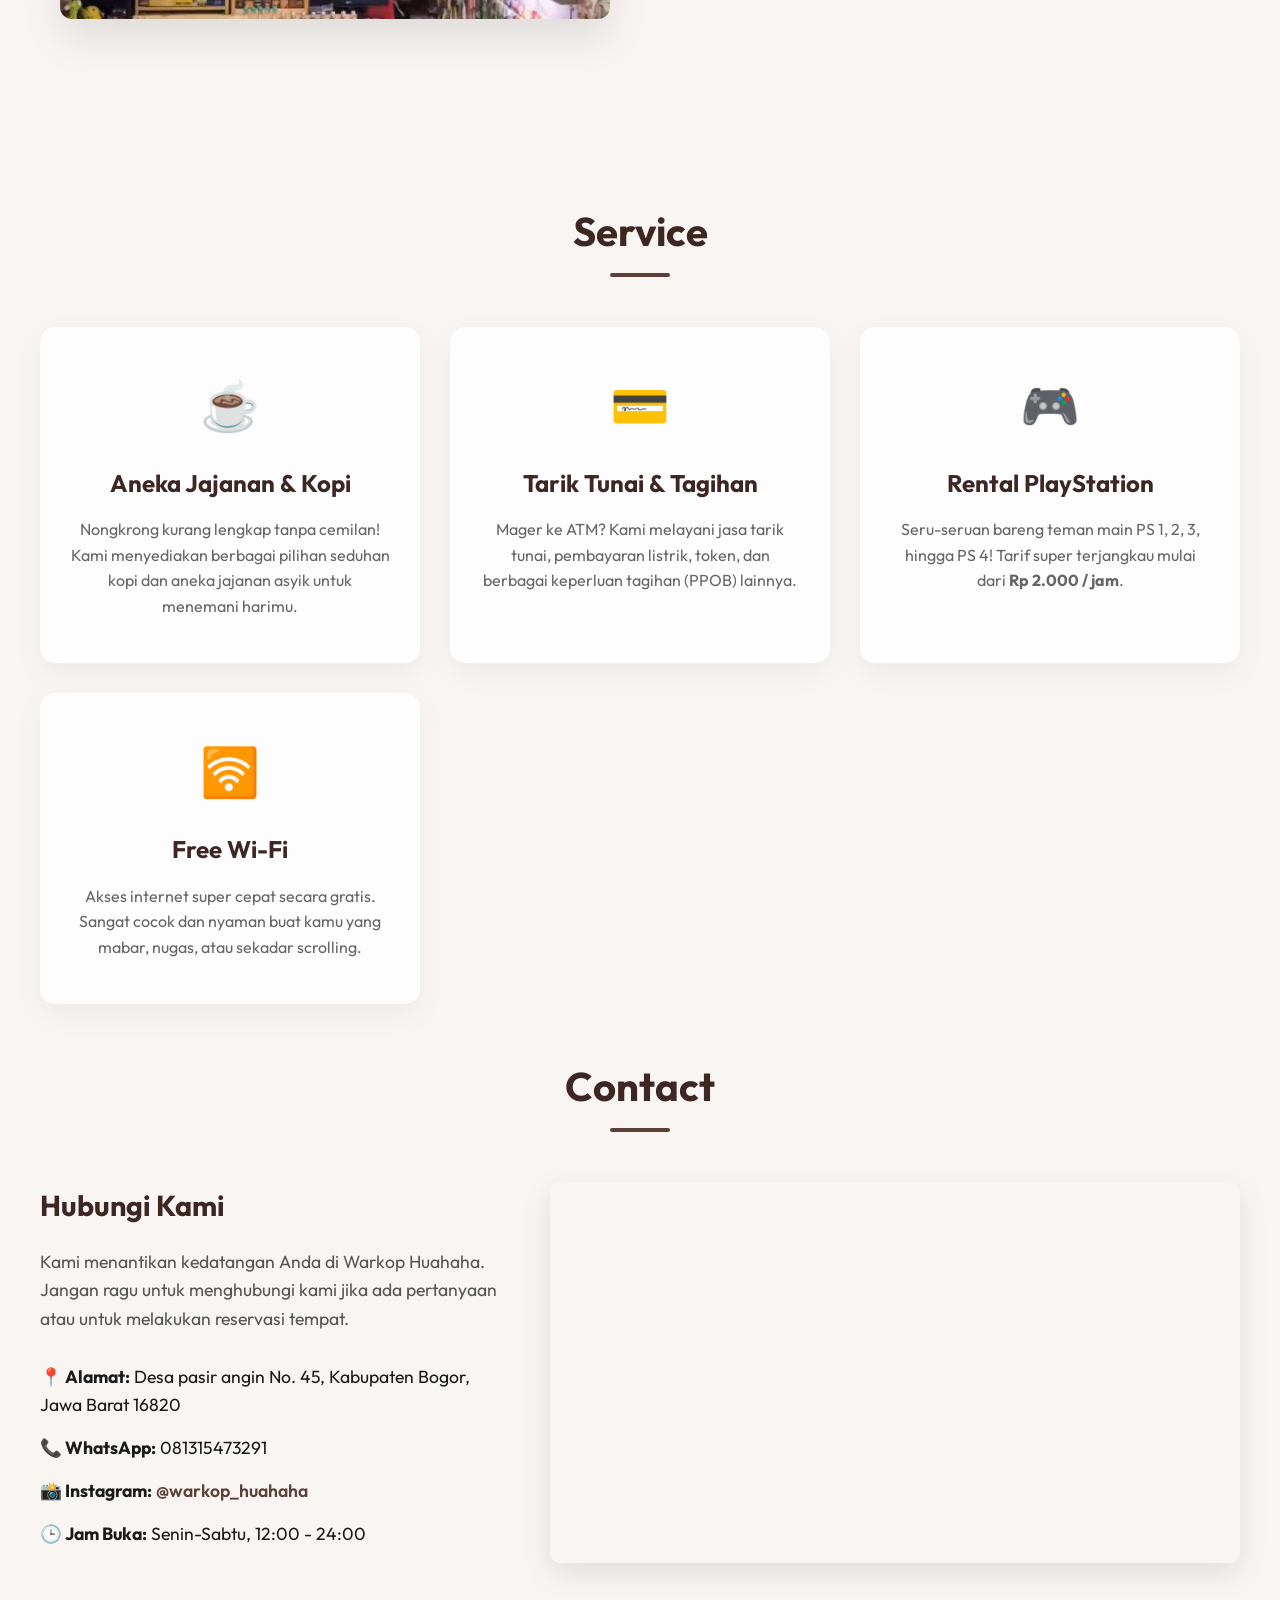
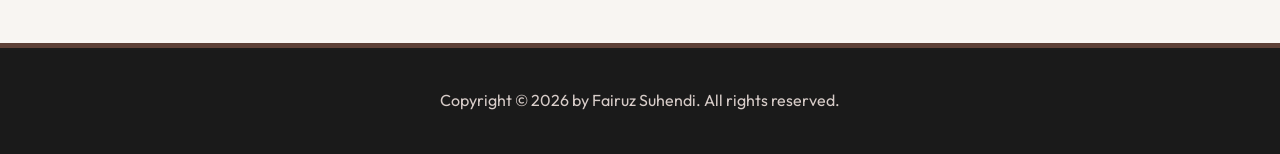
==== commit 01abbb95: "fix bug" ====
--- a/index.html
+++ b/index.html
@@ -36,6 +36,12 @@
     <section id="home" class="home-section">
       <div class="home-overlay"></div>
       <div class="home-content">
+        <!-- Jam Operasional Highlight -->
+        <div class="opening-hours-wrapper">
+          <span class="opening-hours-badge">
+            🕒 Buka Senin-Sabtu: 12.00 - 24.00 WIB
+          </span>
+        </div>
         <h1 class="hero-title">"Tertawa itu sehat,<br />Menipu itu Jahat"</h1>
         <p class="hero-subtitle">
           Tempat nongkrong paling asyik dengan kawanmu dan harga terjangkau
@@ -114,23 +120,7 @@
           </div>
         </div>
 
-        <!-- Jam Operasional Highlight -->
-        <div style="text-align: center; margin-top: 50px">
-          <span
-            style="
-              display: inline-block;
-              background-color: var(--primary-brown);
-              color: var(--white);
-              padding: 12px 35px;
-              border-radius: 50px;
-              font-weight: 600;
-              font-size: 1.2rem;
-              box-shadow: 0 10px 20px rgba(0, 0, 0, 0.1);
-            "
-          >
-            🕒 Buka Setiap Hari: 12.00 - 24.00 WIB
-          </span>
-        </div>
+
       </div>
     </section>
 
@@ -175,7 +165,7 @@
                   >@warkop_huahaha</a
                 >
               </li>
-              <li><strong>🕒 Jam Buka:</strong> Setiap Hari, 12:00 - 24:00</li>
+              <li><strong>🕒 Jam Buka:</strong> Senin-Sabtu, 12:00 - 24:00</li>
             </ul>
           </div>
           <div class="contact-map">
--- a/style/style.css
+++ b/style/style.css
@@ -222,6 +222,23 @@
   color: var(--light-brown);
 }
 
+/* Jam Operasional Highlight */
+.opening-hours-wrapper {
+  text-align: center;
+  margin-bottom: 30px;
+}
+
+.opening-hours-badge {
+  display: inline-block;
+  background-color: var(--primary-brown);
+  color: var(--white);
+  padding: 12px 35px;
+  border-radius: 50px;
+  font-weight: 600;
+  font-size: 1.2rem;
+  box-shadow: 0 10px 20px rgba(0, 0, 0, 0.1);
+}
+
 /* About Section */
 .about-section {
   background-color: #f8f5f2;
